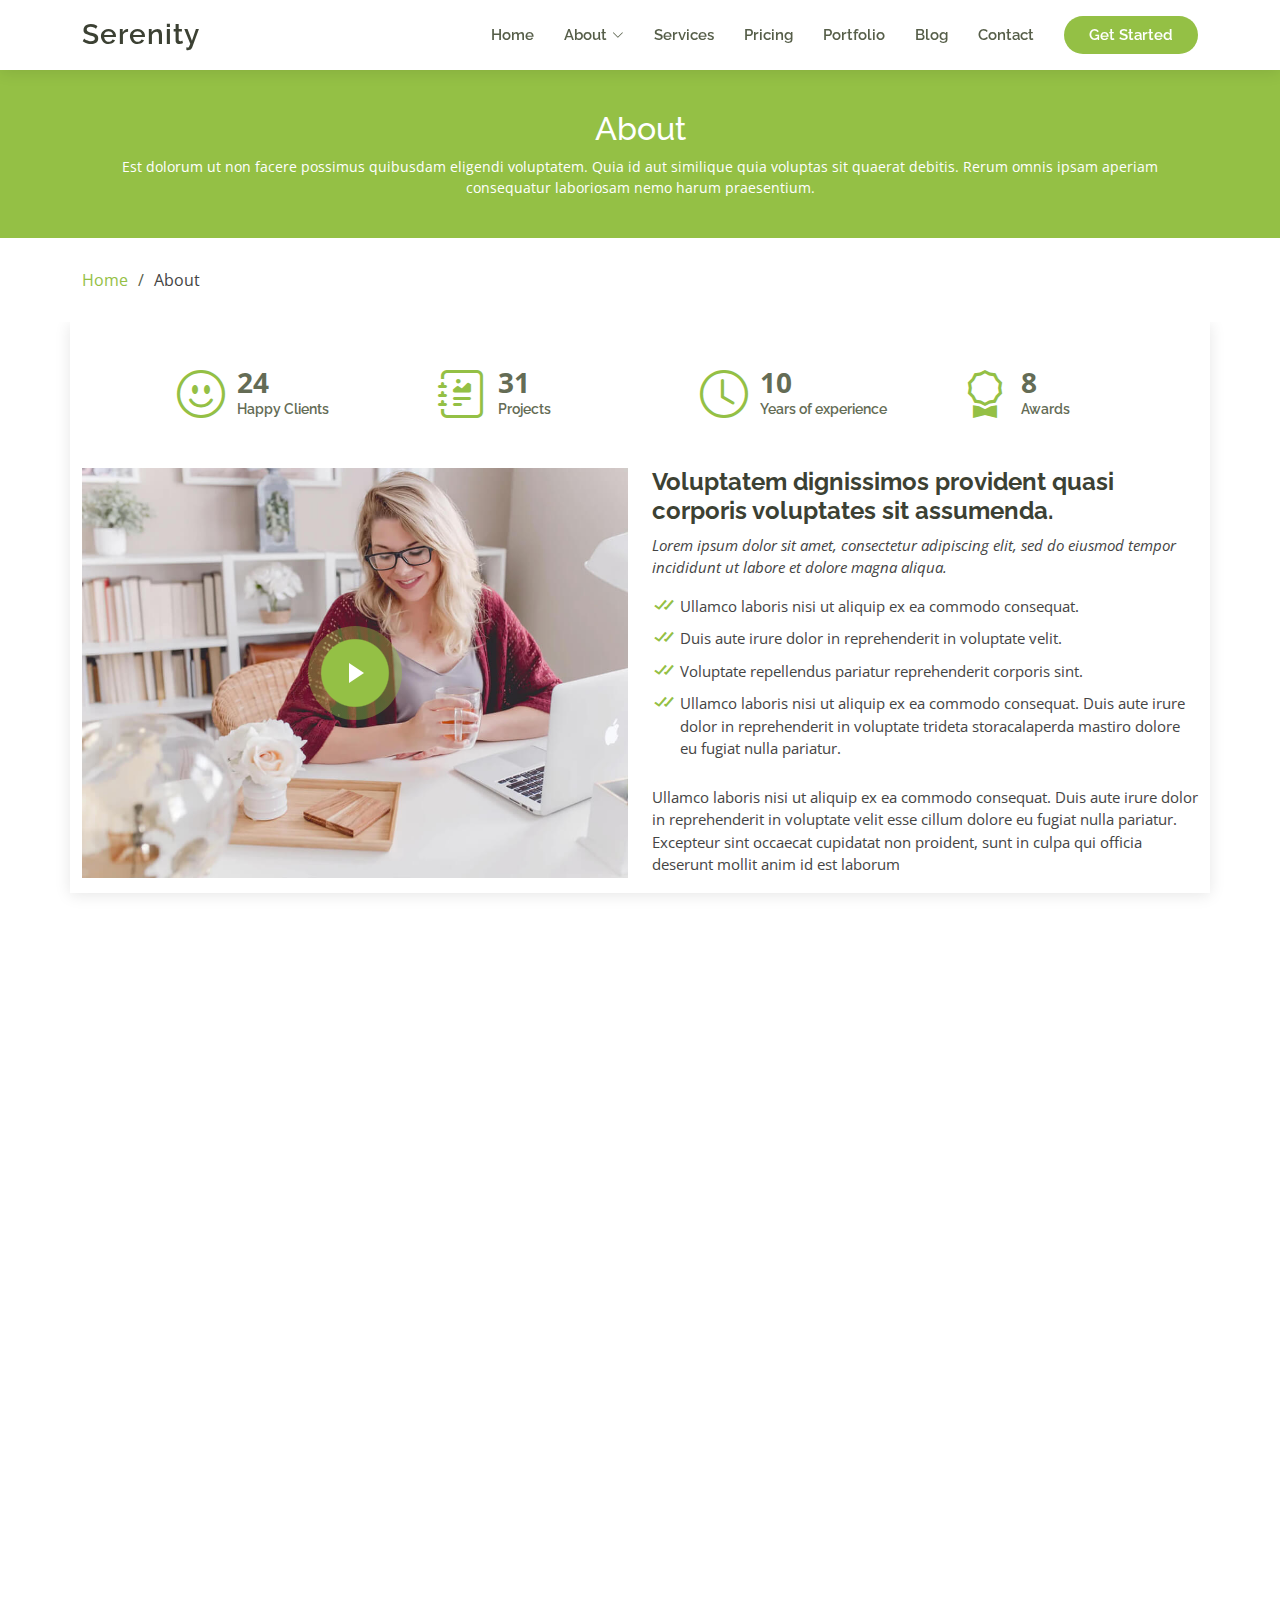
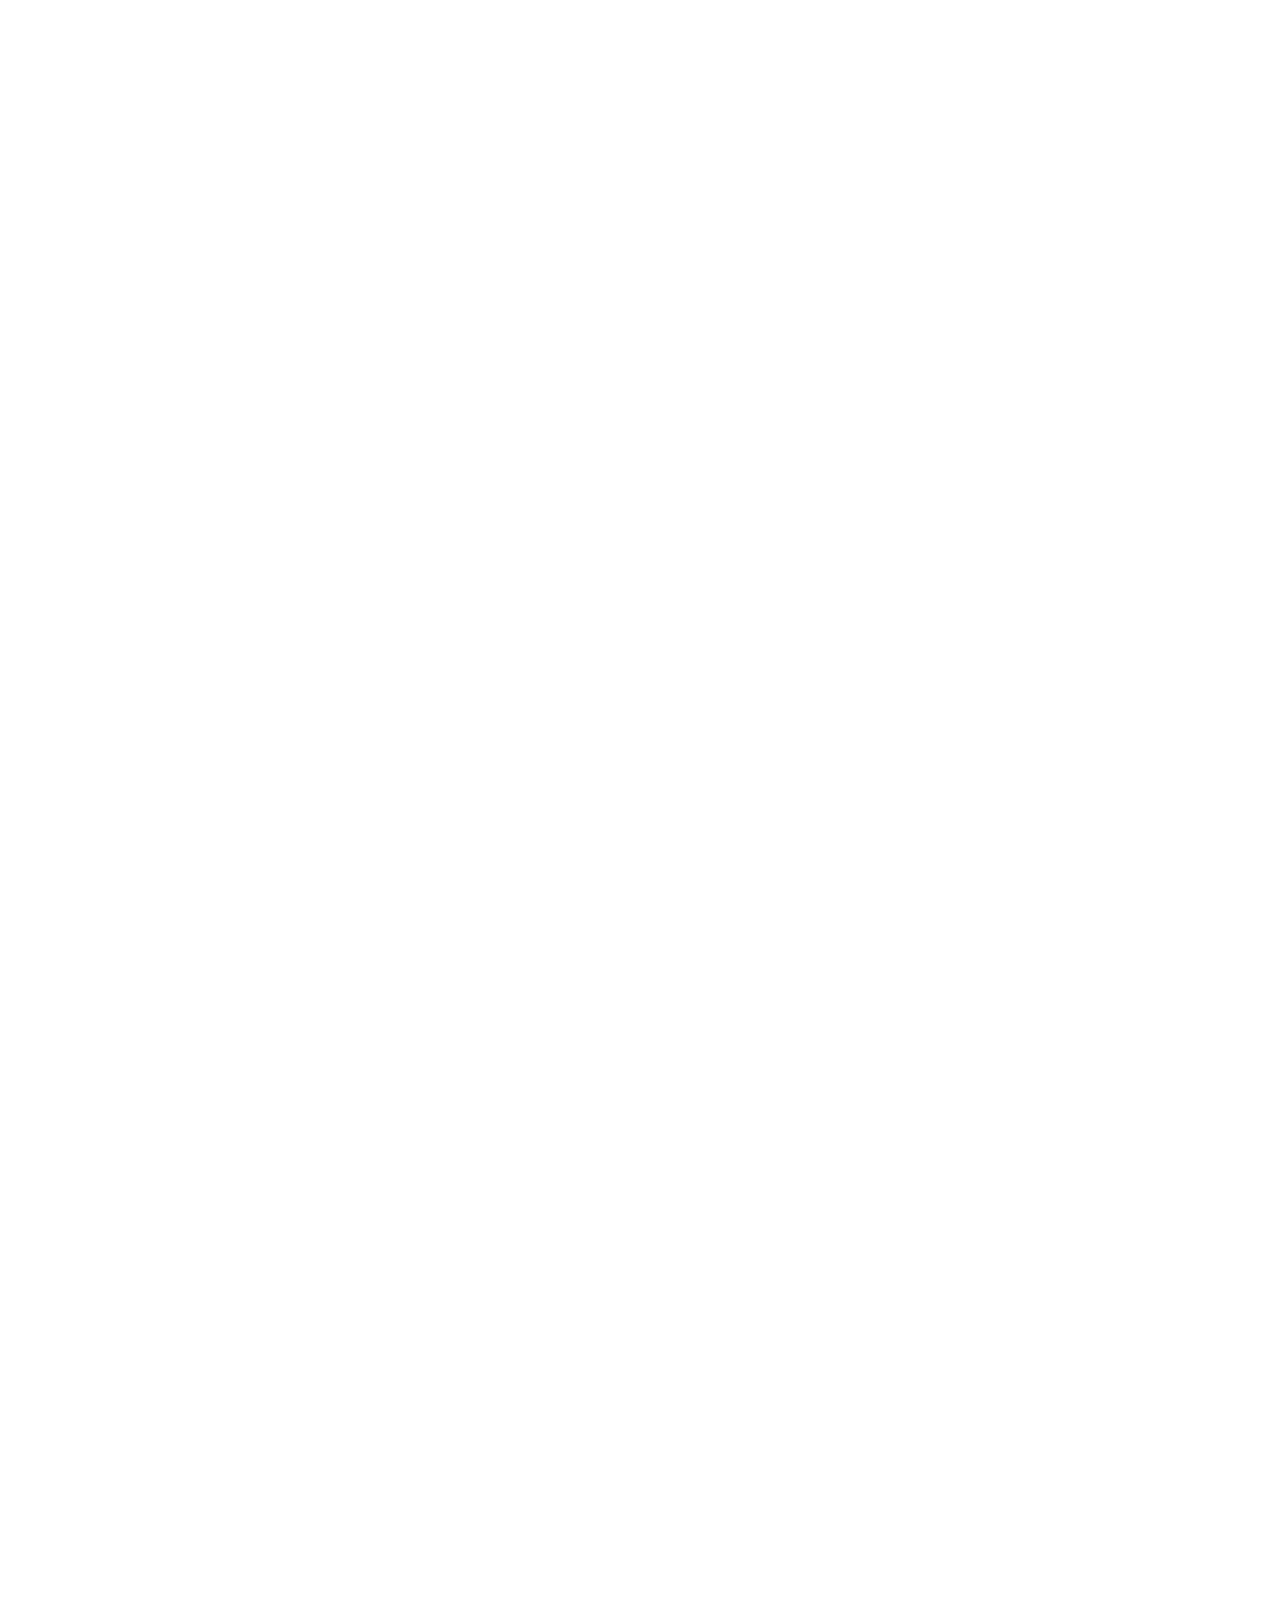
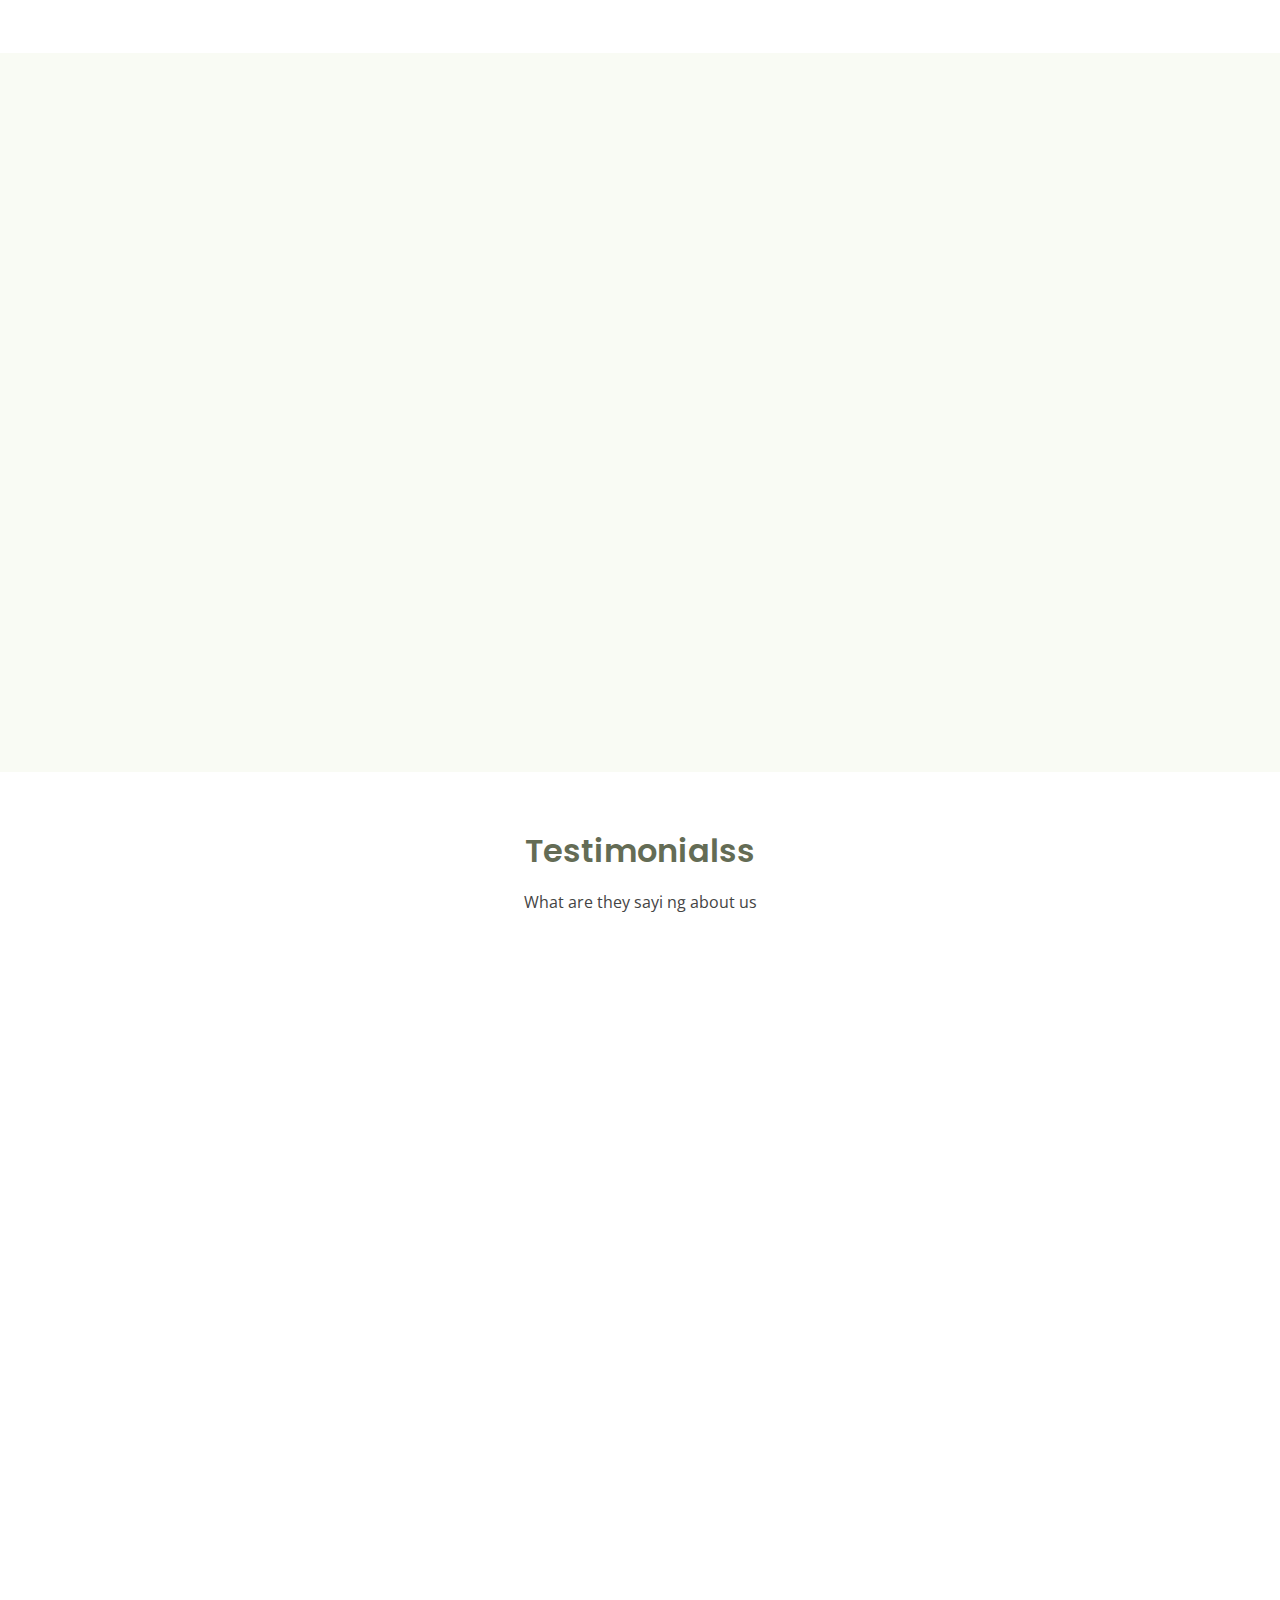
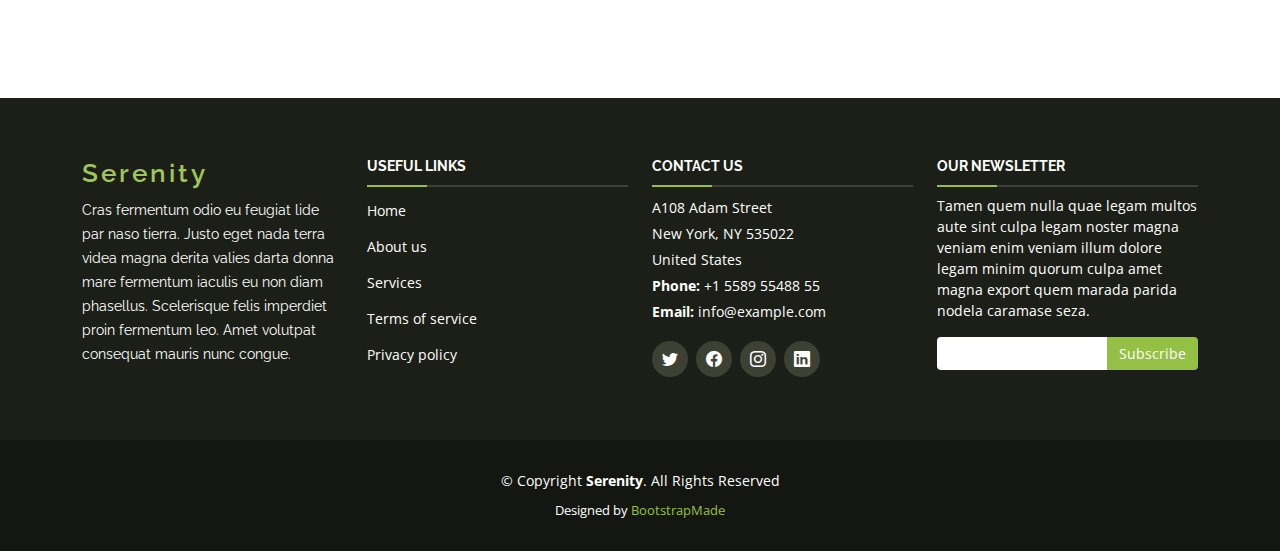
==== about.html @ 509af788 "initial commit" ====
<!DOCTYPE html>
<html lang="en">

<head>
  <meta charset="utf-8">
  <meta content="width=device-width, initial-scale=1.0" name="viewport">

  <title>About - Serenity Bootstrap Template</title>
  <meta content="" name="description">
  <meta content="" name="keywords">

  <!-- Favicons -->
  <link href="assets/img/favicon.png" rel="icon">
  <link href="assets/img/apple-touch-icon.png" rel="apple-touch-icon">

  <!-- Google Fonts -->
  <link href="https://fonts.googleapis.com/css?family=Open+Sans:300,300i,400,400i,600,600i,700,700i|Raleway:300,300i,400,400i,500,500i,600,600i,700,700i|Poppins:300,300i,400,400i,500,500i,600,600i,700,700i" rel="stylesheet">

  <!-- Vendor CSS Files -->
  <link href="assets/vendor/aos/aos.css" rel="stylesheet">
  <link href="assets/vendor/bootstrap/css/bootstrap.min.css" rel="stylesheet">
  <link href="assets/vendor/bootstrap-icons/bootstrap-icons.css" rel="stylesheet">
  <link href="assets/vendor/boxicons/css/boxicons.min.css" rel="stylesheet">
  <link href="assets/vendor/glightbox/css/glightbox.min.css" rel="stylesheet">
  <link href="assets/vendor/swiper/swiper-bundle.min.css" rel="stylesheet">

  <!-- Template Main CSS File -->
  <link href="assets/css/style.css" rel="stylesheet">

  <!-- =======================================================
  * Template Name: Serenity
  * Updated: Jul 27 2023 with Bootstrap v5.3.1
  * Template URL: https://bootstrapmade.com/serenity-bootstrap-corporate-template/
  * Author: BootstrapMade.com
  * License: https://bootstrapmade.com/license/
  ======================================================== -->
</head>

<body>

  <!-- ======= Header ======= -->
  <header id="header" class="fixed-top d-flex align-items-center">
    <div class="container d-flex align-items-center justify-content-between">

      <div class="logo">
        <h1 class="text-light"><a href="index.html">Serenity</a></h1>
        <!-- Uncomment below if you prefer to use an image logo -->
        <!-- <a href="index.html"><img src="assets/img/logo.png" alt="" class="img-fluid"></a>-->
      </div>

      <nav id="navbar" class="navbar">
        <ul>
          <li><a href="index.html">Home</a></li>
          <li class="dropdown"><a href="#"><span>About</span> <i class="bi bi-chevron-down"></i></a>
            <ul>
              <li><a class="active" href="about.html">About</a></li>
              <li><a href="team.html">Team</a></li>
              <li class="dropdown"><a href="#"><span>Deep Drop Down</span> <i class="bi bi-chevron-right"></i></a>
                <ul>
                  <li><a href="#">Deep Drop Down 1</a></li>
                  <li><a href="#">Deep Drop Down 2</a></li>
                  <li><a href="#">Deep Drop Down 3</a></li>
                  <li><a href="#">Deep Drop Down 4</a></li>
                  <li><a href="#">Deep Drop Down 5</a></li>
                </ul>
              </li>
            </ul>
          </li>
          <li><a href="services.html">Services</a></li>
          <li><a href="pricing.html">Pricing</a></li>
          <li><a href="portfolio.html">Portfolio</a></li>
          <li><a href="blog.html">Blog</a></li>
          <li><a href="contact.html">Contact</a></li>

          <li><a class="getstarted" href="about.html">Get Started</a></li>
        </ul>
        <i class="bi bi-list mobile-nav-toggle"></i>
      </nav><!-- .navbar -->

    </div>
  </header><!-- End Header -->

  <main id="main">

    <!-- ======= Breadcrumbs ======= -->
    <section id="breadcrumbs" class="breadcrumbs">
      <div class="breadcrumb-hero">
        <div class="container">
          <div class="breadcrumb-hero">
            <h2>About</h2>
            <p>Est dolorum ut non facere possimus quibusdam eligendi voluptatem. Quia id aut similique quia voluptas sit quaerat debitis. Rerum omnis ipsam aperiam consequatur laboriosam nemo harum praesentium. </p>
          </div>
        </div>
      </div>
      <div class="container">
        <ol>
          <li><a href="index.html">Home</a></li>
          <li>About</li>
        </ol>
      </div>
    </section><!-- End Breadcrumbs -->

    <!-- ======= About Section ======= -->
    <section id="about" class="about">
      <div class="container">

        <div class="row justify-content-end">
          <div class="col-lg-11">
            <div class="row justify-content-end">

              <div class="col-lg-3 col-md-5 col-6 d-md-flex align-items-md-stretch">
                <div class="count-box py-5">
                  <i class="bi bi-emoji-smile"></i>
                  <span data-purecounter-start="0" data-purecounter-end="65" class="purecounter">0</span>
                  <p>Happy Clients</p>
                </div>
              </div>

              <div class="col-lg-3 col-md-5 col-6 d-md-flex align-items-md-stretch">
                <div class="count-box py-5">
                  <i class="bi bi-journal-richtext"></i>
                  <span data-purecounter-start="0" data-purecounter-end="85" class="purecounter">0</span>
                  <p>Projects</p>
                </div>
              </div>

              <div class="col-lg-3 col-md-5 col-6 d-md-flex align-items-md-stretch">
                <div class="count-box pb-5 pt-0 pt-lg-5">
                  <i class="bi bi-clock"></i>
                  <span data-purecounter-start="0" data-purecounter-end="27" class="purecounter">0</span>
                  <p>Years of experience</p>
                </div>
              </div>

              <div class="col-lg-3 col-md-5 col-6 d-md-flex align-items-md-stretch">
                <div class="count-box pb-5 pt-0 pt-lg-5">
                  <i class="bi bi-award"></i>
                  <span data-purecounter-start="0" data-purecounter-end="22" class="purecounter">0</span>
                  <p>Awards</p>
                </div>
              </div>

            </div>
          </div>
        </div>

        <div class="row">

          <div class="col-lg-6 video-box align-self-baseline position-relative">
            <img src="assets/img/about.jpg" class="img-fluid" alt="">
            <a href="https://www.youtube.com/watch?v=jDDaplaOz7Q" class="glightbox play-btn mb-4"></a>
          </div>

          <div class="col-lg-6 pt-3 pt-lg-0 content">
            <h3>Voluptatem dignissimos provident quasi corporis voluptates sit assumenda.</h3>
            <p class="fst-italic">
              Lorem ipsum dolor sit amet, consectetur adipiscing elit, sed do eiusmod tempor incididunt ut labore et dolore
              magna aliqua.
            </p>
            <ul>
              <li><i class="bx bx-check-double"></i> Ullamco laboris nisi ut aliquip ex ea commodo consequat.</li>
              <li><i class="bx bx-check-double"></i> Duis aute irure dolor in reprehenderit in voluptate velit.</li>
              <li><i class="bx bx-check-double"></i> Voluptate repellendus pariatur reprehenderit corporis sint.</li>
              <li><i class="bx bx-check-double"></i> Ullamco laboris nisi ut aliquip ex ea commodo consequat. Duis aute irure dolor in reprehenderit in voluptate trideta storacalaperda mastiro dolore eu fugiat nulla pariatur.</li>
            </ul>
            <p>
              Ullamco laboris nisi ut aliquip ex ea commodo consequat. Duis aute irure dolor in reprehenderit in voluptate
              velit esse cillum dolore eu fugiat nulla pariatur. Excepteur sint occaecat cupidatat non proident, sunt in
              culpa qui officia deserunt mollit anim id est laborum
            </p>
          </div>

        </div>

      </div>
    </section><!-- End About Section -->

    <!-- ======= Work Process Section ======= -->
    <section id="work-process" class="work-process">
      <div class="container">

        <div class="section-title" data-aos="fade-up">
          <h2>Work Process</h2>
          <p>Magnam dolores commodi suscipit. Necessitatibus eius consequatur ex aliquid fuga eum quidem. Sit sint consectetur velit. Quisquam quos quisquam cupiditate. Et nemo qui impedit suscipit alias ea. Quia fugiat sit in iste officiis commodi quidem hic quas.</p>
        </div>

        <div class="row content">
          <div class="col-md-5" data-aos="fade-right">
            <img src="assets/img/work-process-1.png" class="img-fluid" alt="">
          </div>
          <div class="col-md-7 pt-4" data-aos="fade-left">
            <h3>Voluptatem dignissimos provident quasi corporis voluptates sit assumenda.</h3>
            <p class="fst-italic">
              Lorem ipsum dolor sit amet, consectetur adipiscing elit, sed do eiusmod tempor incididunt ut labore et dolore
              magna aliqua.
            </p>
            <ul>
              <li><i class="bi bi-check"></i> Ullamco laboris nisi ut aliquip ex ea commodo consequat.</li>
              <li><i class="bi bi-check"></i> Duis aute irure dolor in reprehenderit in voluptate velit.</li>
            </ul>
          </div>
        </div>

        <div class="row content">
          <div class="col-md-5 order-1 order-md-2" data-aos="fade-left">
            <img src="assets/img/work-process-2.png" class="img-fluid" alt="">
          </div>
          <div class="col-md-7 pt-5 order-2 order-md-1" data-aos="fade-right">
            <h3>Corporis temporibus maiores provident</h3>
            <p class="fst-italic">
              Lorem ipsum dolor sit amet, consectetur adipiscing elit, sed do eiusmod tempor incididunt ut labore et dolore
              magna aliqua.
            </p>
            <p>
              Ullamco laboris nisi ut aliquip ex ea commodo consequat. Duis aute irure dolor in reprehenderit in voluptate
              velit esse cillum dolore eu fugiat nulla pariatur. Excepteur sint occaecat cupidatat non proident, sunt in
              culpa qui officia deserunt mollit anim id est laborum
            </p>
          </div>
        </div>

        <div class="row content">
          <div class="col-md-5" data-aos="fade-right">
            <img src="assets/img/work-process-3.png" class="img-fluid" alt="">
          </div>
          <div class="col-md-7 pt-5" data-aos="fade-left">
            <h3>Sunt consequatur ad ut est nulla consectetur reiciendis animi voluptas</h3>
            <p>Cupiditate placeat cupiditate placeat est ipsam culpa. Delectus quia minima quod. Sunt saepe odit aut quia voluptatem hic voluptas dolor doloremque.</p>
            <ul>
              <li><i class="bi bi-check"></i> Ullamco laboris nisi ut aliquip ex ea commodo consequat.</li>
              <li><i class="bi bi-check"></i> Duis aute irure dolor in reprehenderit in voluptate velit.</li>
              <li><i class="bi bi-check"></i> Facilis ut et voluptatem aperiam. Autem soluta ad fugiat.</li>
            </ul>
          </div>
        </div>

        <div class="row content">
          <div class="col-md-5 order-1 order-md-2" data-aos="fade-left">
            <img src="assets/img/work-process-4.png" class="img-fluid" alt="">
          </div>
          <div class="col-md-7 pt-5 order-2 order-md-1" data-aos="fade-right">
            <h3>Quas et necessitatibus eaque impedit ipsum animi consequatur incidunt in</h3>
            <p class="fst-italic">
              Lorem ipsum dolor sit amet, consectetur adipiscing elit, sed do eiusmod tempor incididunt ut labore et dolore
              magna aliqua.
            </p>
            <p>
              Ullamco laboris nisi ut aliquip ex ea commodo consequat. Duis aute irure dolor in reprehenderit in voluptate
              velit esse cillum dolore eu fugiat nulla pariatur. Excepteur sint occaecat cupidatat non proident, sunt in
              culpa qui officia deserunt mollit anim id est laborum
            </p>
          </div>
        </div>

      </div>
    </section><!-- End Work Process Section -->

    <!-- ======= Our Skills Section ======= -->
    <section id="skills" class="skills section-bg">
      <div class="container">

        <div class="section-title" data-aos="fade-up">
          <h2>Our Skills</h2>
          <p>Magnam dolores commodi suscipit. Necessitatibus eius consequatur ex aliquid fuga eum quidem. Sit sint consectetur velit. Quisquam quos quisquam cupiditate. Et nemo qui impedit suscipit alias ea. Quia fugiat sit in iste officiis commodi quidem hic quas.</p>
        </div>

        <div class="row">
          <div class="col-lg-6" data-aos="fade-right">
            <img src="assets/img/skills-img.jpg" class="img-fluid" alt="">
          </div>
          <div class="col-lg-6 pt-4 pt-lg-0 content" data-aos="fade-left">
            <h3>Voluptatem dignissimos provident quasi corporis voluptates</h3>
            <p class="fst-italic">
              Lorem ipsum dolor sit amet, consectetur adipiscing elit, sed do eiusmod tempor incididunt ut labore et dolore
              magna aliqua.
            </p>
            <p>
              Ullamco laboris nisi ut aliquip ex ea commodo consequat. Duis aute irure dolor in reprehenderit in voluptate
              velit esse cillum dolore eu fugiat nulla pariatur. Excepteur sint occaecat cupidatat non proident.
            </p>

            <div class="skills-content">

              <div class="progress">
                <span class="skill">HTML <i class="val">100%</i></span>
                <div class="progress-bar-wrap">
                  <div class="progress-bar" role="progressbar" aria-valuenow="100" aria-valuemin="0" aria-valuemax="100"></div>
                </div>
              </div>

              <div class="progress">
                <span class="skill">CSS <i class="val">90%</i></span>
                <div class="progress-bar-wrap">
                  <div class="progress-bar" role="progressbar" aria-valuenow="90" aria-valuemin="0" aria-valuemax="100"></div>
                </div>
              </div>

              <div class="progress">
                <span class="skill">JavaScript <i class="val">75%</i></span>
                <div class="progress-bar-wrap">
                  <div class="progress-bar" role="progressbar" aria-valuenow="75" aria-valuemin="0" aria-valuemax="100"></div>
                </div>
              </div>

              <div class="progress">
                <span class="skill">Photoshop <i class="val">55%</i></span>
                <div class="progress-bar-wrap">
                  <div class="progress-bar" role="progressbar" aria-valuenow="55" aria-valuemin="0" aria-valuemax="100"></div>
                </div>
              </div>

            </div>

          </div>
        </div>

      </div>
    </section><!-- End Our Skills Section -->

    <section id="testimonials" class="testimonials">
      <div class="container">

        <div class="section-title">
          <h2>Testimonialss</h2>
          <p>What are they sayi ng about us</p>
        </div>

        <div class="slides-1 swiper" data-aos="fade-up">
          <div class="swiper-wrapper">

            <div class="swiper-slide">
              <div class="testimonial-item">
                <img src="assets/img/testimonials/testimonials-1.jpg" class="testimonial-img" alt="">
                <h3>Saul Goodman</h3>
                <h4>Ceo &amp; Founder</h4>
                <div class="stars">
                  <i class="bi bi-star-fill"></i><i class="bi bi-star-fill"></i><i class="bi bi-star-fill"></i><i class="bi bi-star-fill"></i><i class="bi bi-star-fill"></i>
                </div>
                <p>
                  <i class="bi bi-quote quote-icon-left"></i>
                  Proin iaculis purus consequat sem cure digni ssim donec porttitora entum suscipit rhoncus. Accusantium quam, ultricies eget id, aliquam eget nibh et. Maecen aliquam, risus at semper.
                  <i class="bi bi-quote quote-icon-right"></i>
                </p>
              </div>
            </div><!-- End testimonial item -->

            <div class="swiper-slide">
              <div class="testimonial-item">
                <img src="assets/img/testimonials/testimonials-2.jpg" class="testimonial-img" alt="">
                <h3>Sara Wilsson</h3>
                <h4>Designer</h4>
                <div class="stars">
                  <i class="bi bi-star-fill"></i><i class="bi bi-star-fill"></i><i class="bi bi-star-fill"></i><i class="bi bi-star-fill"></i><i class="bi bi-star-fill"></i>
                </div>
                <p>
                  <i class="bi bi-quote quote-icon-left"></i>
                  Export tempor illum tamen malis malis eram quae irure esse labore quem cillum quid cillum eram malis quorum velit fore eram velit sunt aliqua noster fugiat irure amet legam anim culpa.
                  <i class="bi bi-quote quote-icon-right"></i>
                </p>
              </div>
            </div><!-- End testimonial item -->

            <div class="swiper-slide">
              <div class="testimonial-item">
                <img src="assets/img/testimonials/testimonials-3.jpg" class="testimonial-img" alt="">
                <h3>Jena Karlis</h3>
                <h4>Store Owner</h4>
                <div class="stars">
                  <i class="bi bi-star-fill"></i><i class="bi bi-star-fill"></i><i class="bi bi-star-fill"></i><i class="bi bi-star-fill"></i><i class="bi bi-star-fill"></i>
                </div>
                <p>
                  <i class="bi bi-quote quote-icon-left"></i>
                  Enim nisi quem export duis labore cillum quae magna enim sint quorum nulla quem veniam duis minim tempor labore quem eram duis noster aute amet eram fore quis sint minim.
                  <i class="bi bi-quote quote-icon-right"></i>
                </p>
              </div>
            </div><!-- End testimonial item -->

            <div class="swiper-slide">
              <div class="testimonial-item">
                <img src="assets/img/testimonials/testimonials-4.jpg" class="testimonial-img" alt="">
                <h3>Matt Brandon</h3>
                <h4>Freelancer</h4>
                <div class="stars">
                  <i class="bi bi-star-fill"></i><i class="bi bi-star-fill"></i><i class="bi bi-star-fill"></i><i class="bi bi-star-fill"></i><i class="bi bi-star-fill"></i>
                </div>
                <p>
                  <i class="bi bi-quote quote-icon-left"></i>
                  Fugiat enim eram quae cillum dolore dolor amet nulla culpa multos export minim fugiat minim velit minim dolor enim duis veniam ipsum anim magna sunt elit fore quem dolore labore illum veniam.
                  <i class="bi bi-quote quote-icon-right"></i>
                </p>
              </div>
            </div><!-- End testimonial item -->

            <div class="swiper-slide">
              <div class="testimonial-item">
                <img src="assets/img/testimonials/testimonials-5.jpg" class="testimonial-img" alt="">
                <h3>John Larson</h3>
                <h4>Entrepreneur</h4>
                <div class="stars">
                  <i class="bi bi-star-fill"></i><i class="bi bi-star-fill"></i><i class="bi bi-star-fill"></i><i class="bi bi-star-fill"></i><i class="bi bi-star-fill"></i>
                </div>
                <p>
                  <i class="bi bi-quote quote-icon-left"></i>
                  Quis quorum aliqua sint quem legam fore sunt eram irure aliqua veniam tempor noster veniam enim culpa labore duis sunt culpa nulla illum cillum fugiat legam esse veniam culpa fore nisi cillum quid.
                  <i class="bi bi-quote quote-icon-right"></i>
                </p>
              </div>
            </div><!-- End testimonial item -->

          </div>
          <div class="swiper-pagination"></div>
        </div>

      </div>
    </section>

    <!-- ======= Our Clients Section ======= -->
    <section id="clients" class="clients">
      <div class="container" data-aos="fade-up">

        <div class="section-title">
          <h2>Our Clients</h2>
          <p>Magnam dolores commodi suscipit. Necessitatibus eius consequatur ex aliquid fuga eum quidem. Sit sint consectetur velit. Quisquam quos quisquam cupiditate. Et nemo qui impedit suscipit alias ea. Quia fugiat sit in iste officiis commodi quidem hic quas.</p>
        </div>

        <div class="clients-slider swiper">
          <div class="swiper-wrapper align-items-center">
            <div class="swiper-slide"><img src="assets/img/clients/client-1.png" class="img-fluid" alt=""></div>
            <div class="swiper-slide"><img src="assets/img/clients/client-2.png" class="img-fluid" alt=""></div>
            <div class="swiper-slide"><img src="assets/img/clients/client-3.png" class="img-fluid" alt=""></div>
            <div class="swiper-slide"><img src="assets/img/clients/client-4.png" class="img-fluid" alt=""></div>
            <div class="swiper-slide"><img src="assets/img/clients/client-5.png" class="img-fluid" alt=""></div>
            <div class="swiper-slide"><img src="assets/img/clients/client-6.png" class="img-fluid" alt=""></div>
            <div class="swiper-slide"><img src="assets/img/clients/client-7.png" class="img-fluid" alt=""></div>
            <div class="swiper-slide"><img src="assets/img/clients/client-8.png" class="img-fluid" alt=""></div>
          </div>
          <div class="swiper-pagination"></div>
        </div>

      </div>
    </section><!-- End Our Clients Section -->

  </main><!-- End #main -->

  <!-- ======= Footer ======= -->
  <footer id="footer">
    <div class="footer-top">
      <div class="container">
        <div class="row">

          <div class="col-lg-3 col-md-6 footer-info">
            <h3>Serenity</h3>
            <p>Cras fermentum odio eu feugiat lide par naso tierra. Justo eget nada terra videa magna derita valies darta donna mare fermentum iaculis eu non diam phasellus. Scelerisque felis imperdiet proin fermentum leo. Amet volutpat consequat mauris nunc congue.</p>
          </div>

          <div class="col-lg-3 col-md-6 footer-links">
            <h4>Useful Links</h4>
            <ul>
              <li><a href="#">Home</a></li>
              <li><a href="#">About us</a></li>
              <li><a href="#">Services</a></li>
              <li><a href="#">Terms of service</a></li>
              <li><a href="#">Privacy policy</a></li>
            </ul>
          </div>

          <div class="col-lg-3 col-md-6 footer-contact">
            <h4>Contact Us</h4>
            <p>
              A108 Adam Street <br>
              New York, NY 535022<br>
              United States <br>
              <strong>Phone:</strong> +1 5589 55488 55<br>
              <strong>Email:</strong> info@example.com<br>
            </p>

            <div class="social-links">
              <a href="#" class="twitter"><i class="bi bi-twitter"></i></a>
              <a href="#" class="facebook"><i class="bi bi-facebook"></i></a>
              <a href="#" class="instagram"><i class="bi bi-instagram"></i></a>
              <a href="#" class="linkedin"><i class="bi bi-linkedin"></i></a>
            </div>

          </div>

          <div class="col-lg-3 col-md-6 footer-newsletter">
            <h4>Our Newsletter</h4>
            <p>Tamen quem nulla quae legam multos aute sint culpa legam noster magna veniam enim veniam illum dolore legam minim quorum culpa amet magna export quem marada parida nodela caramase seza.</p>
            <form action="" method="post">
              <input type="email" name="email"><input type="submit" value="Subscribe">
            </form>
          </div>

        </div>
      </div>
    </div>

    <div class="container">
      <div class="copyright">
        &copy; Copyright <strong><span>Serenity</span></strong>. All Rights Reserved
      </div>
      <div class="credits">
        <!-- All the links in the footer should remain intact. -->
        <!-- You can delete the links only if you purchased the pro version. -->
        <!-- Licensing information: https://bootstrapmade.com/license/ -->
        <!-- Purchase the pro version with working PHP/AJAX contact form: https://bootstrapmade.com/serenity-bootstrap-corporate-template/ -->
        Designed by <a href="https://bootstrapmade.com/">BootstrapMade</a>
      </div>
    </div>
  </footer><!-- End Footer -->

  <a href="#" class="back-to-top d-flex align-items-center justify-content-center"><i class="bi bi-arrow-up-short"></i></a>

  <!-- Vendor JS Files -->
  <script src="assets/vendor/purecounter/purecounter_vanilla.js"></script>
  <script src="assets/vendor/aos/aos.js"></script>
  <script src="assets/vendor/bootstrap/js/bootstrap.bundle.min.js"></script>
  <script src="assets/vendor/glightbox/js/glightbox.min.js"></script>
  <script src="assets/vendor/isotope-layout/isotope.pkgd.min.js"></script>
  <script src="assets/vendor/swiper/swiper-bundle.min.js"></script>
  <script src="assets/vendor/waypoints/noframework.waypoints.js"></script>
  <script src="assets/vendor/php-email-form/validate.js"></script>

  <!-- Template Main JS File -->
  <script src="assets/js/main.js"></script>

</body>

</html>
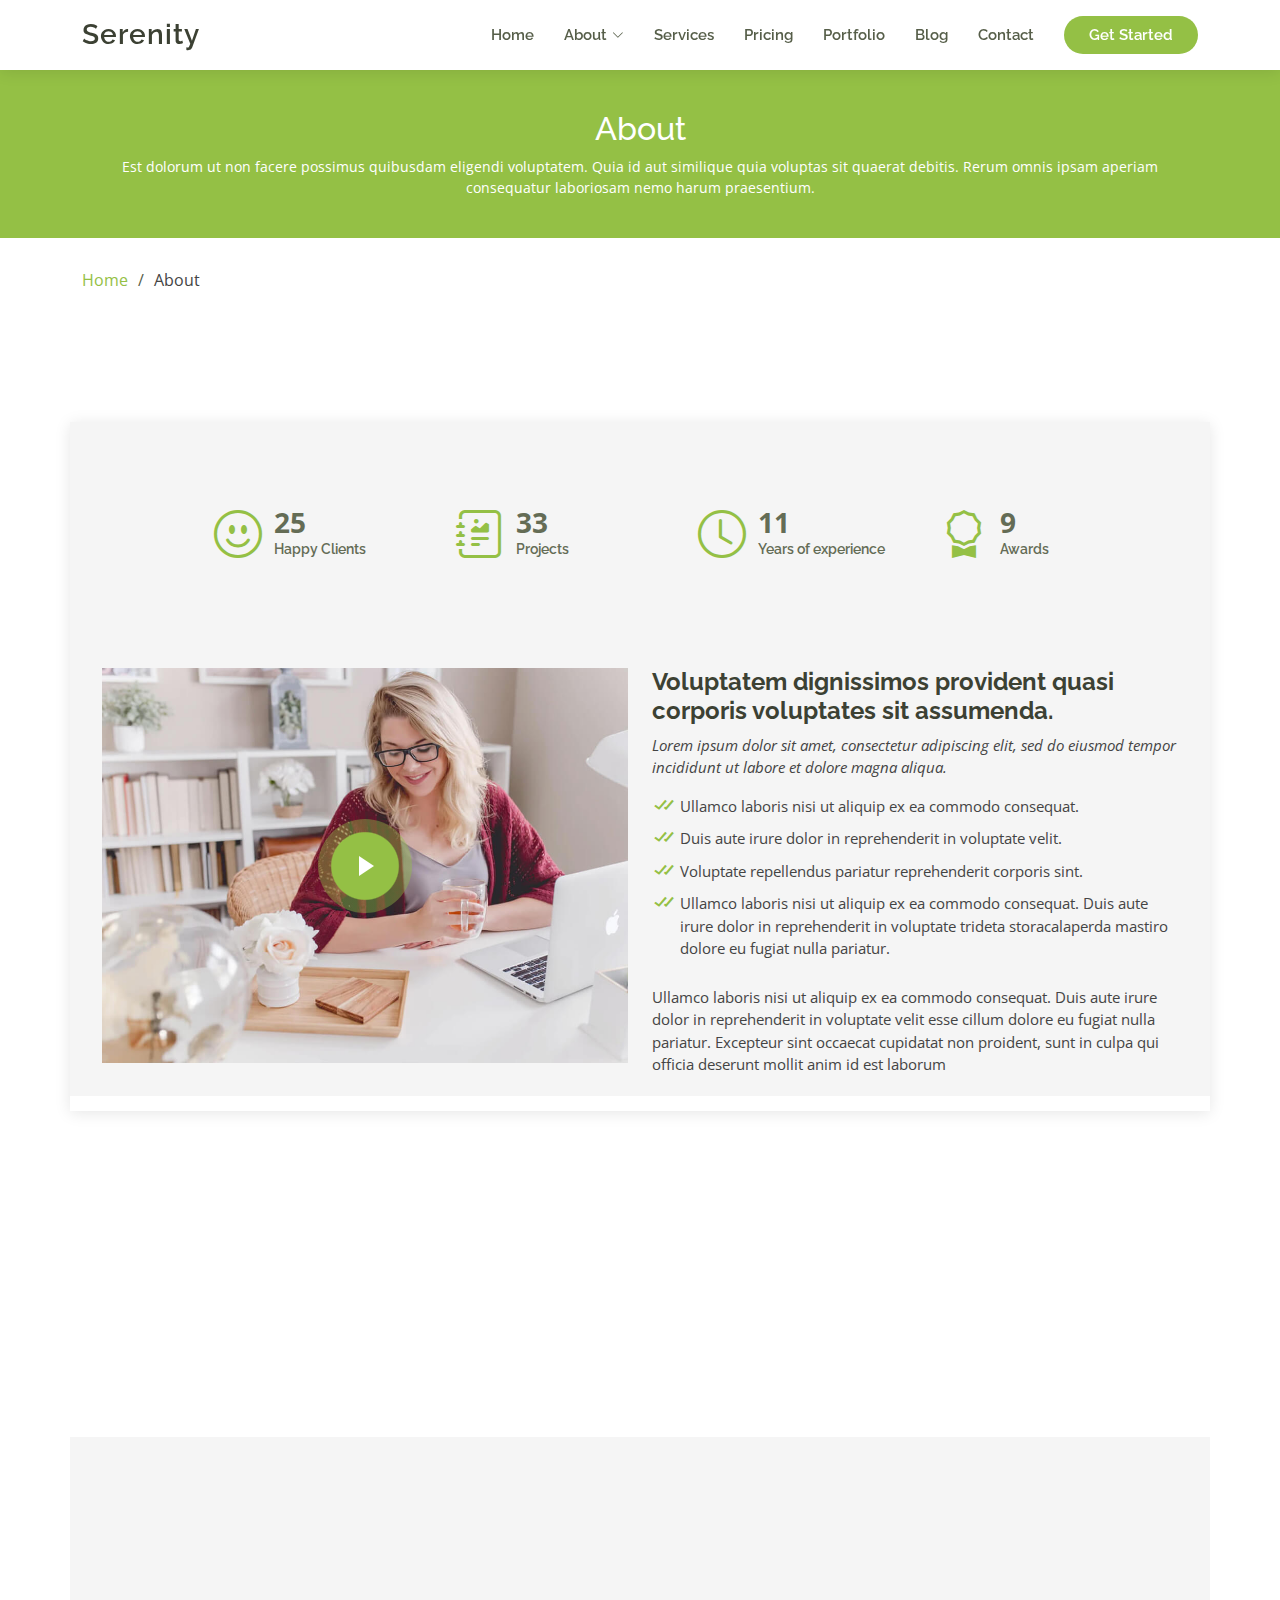
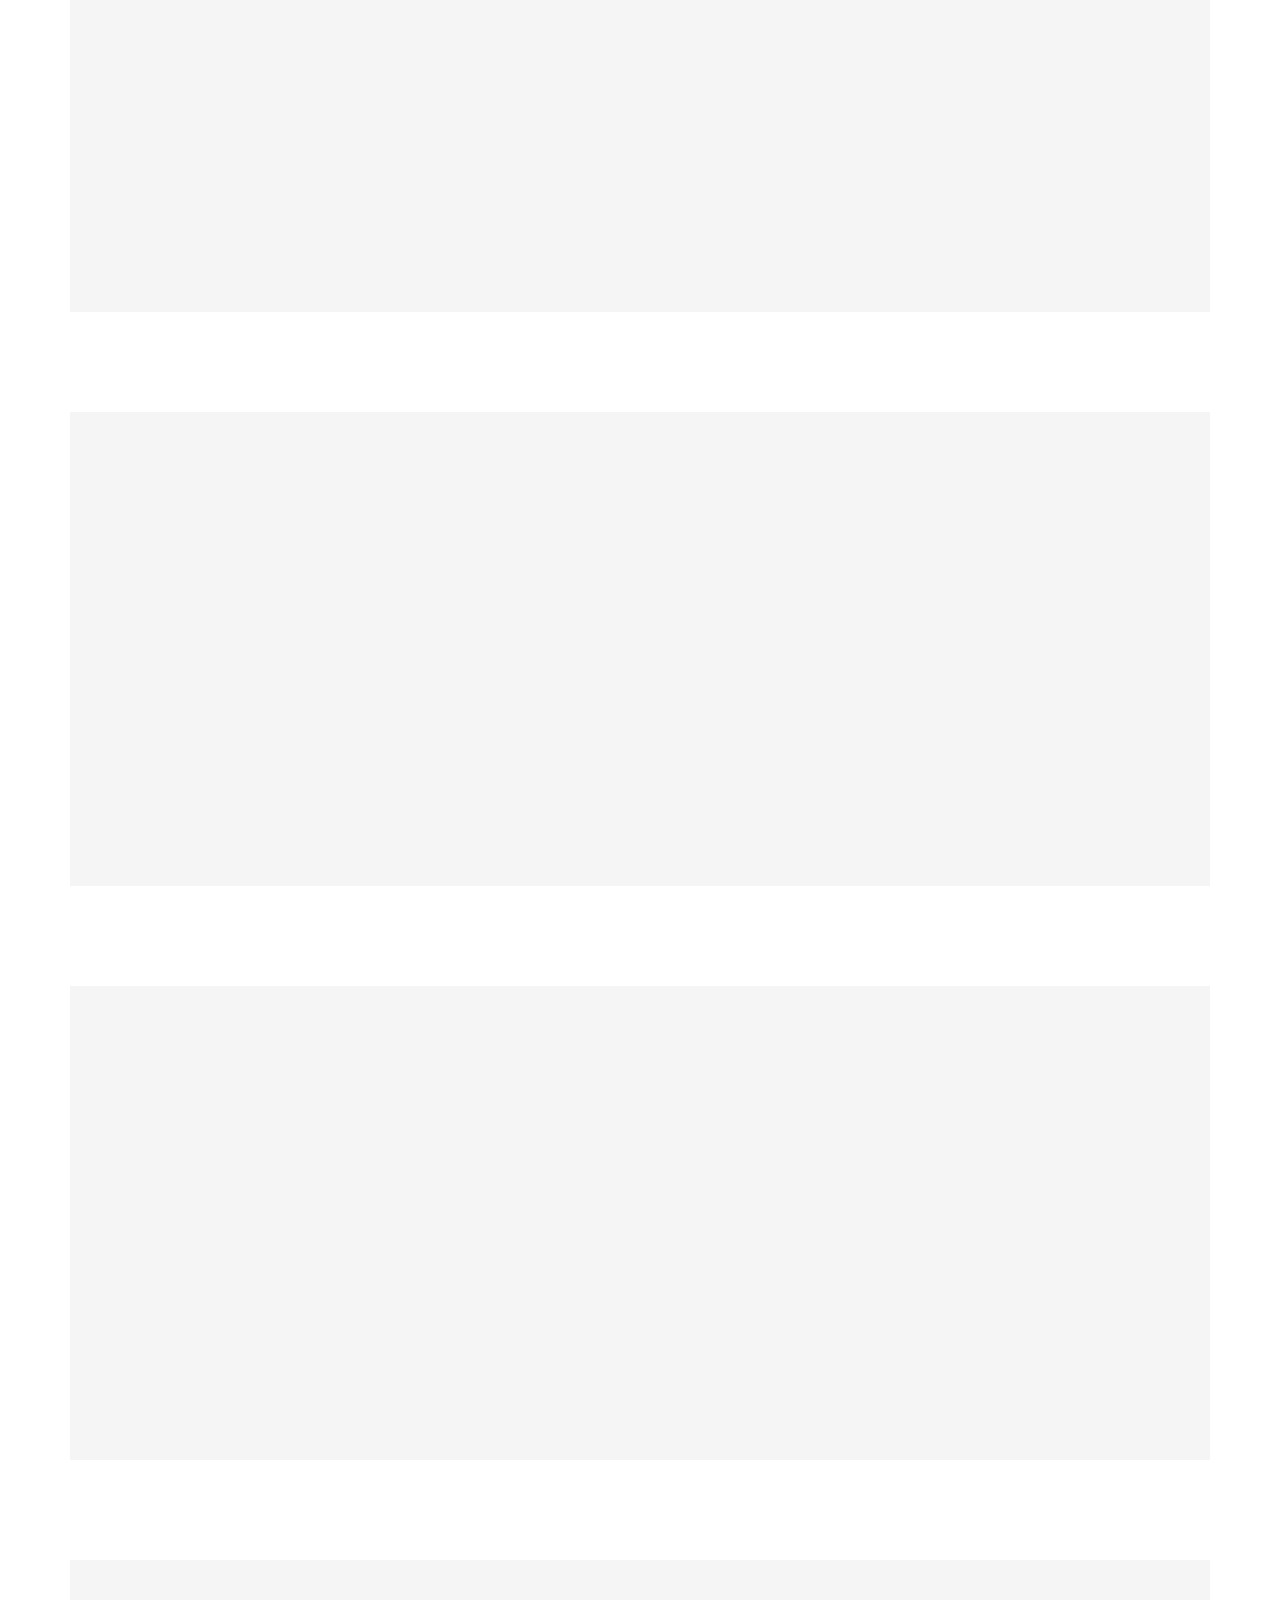
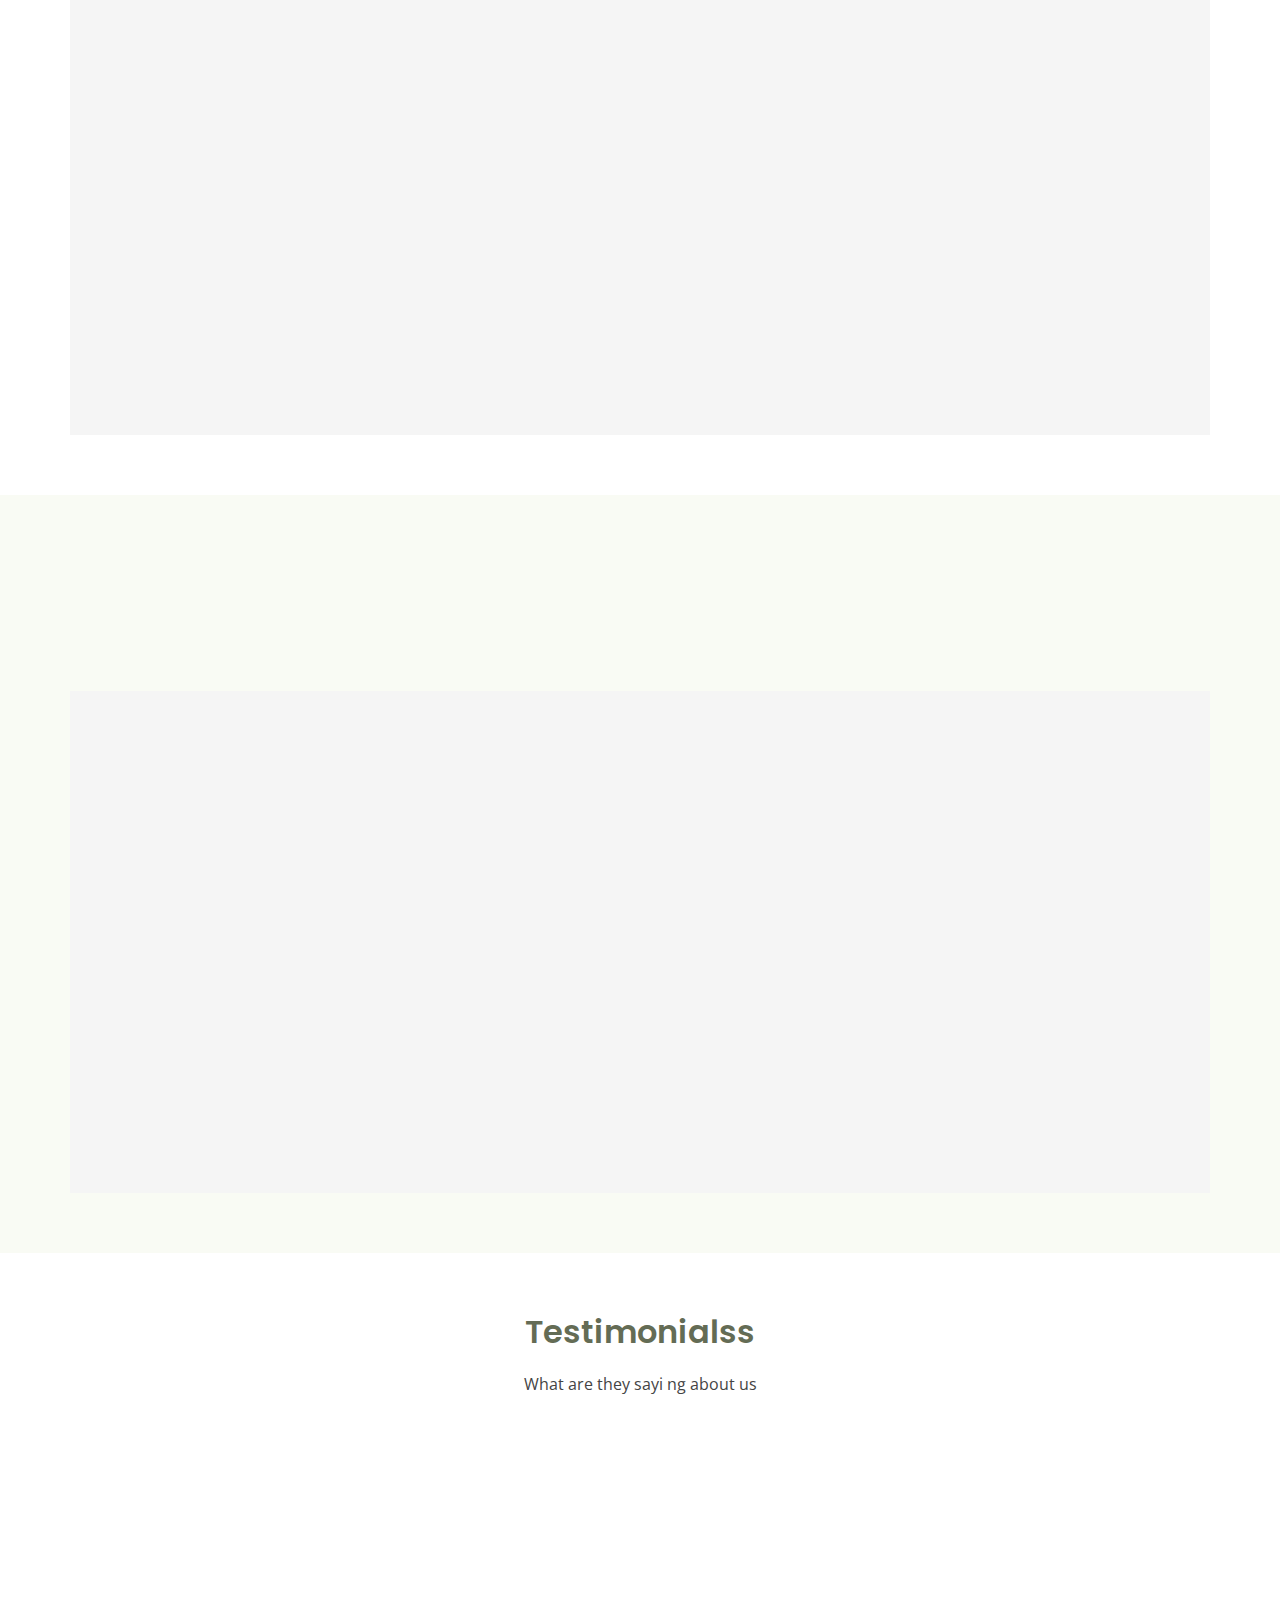
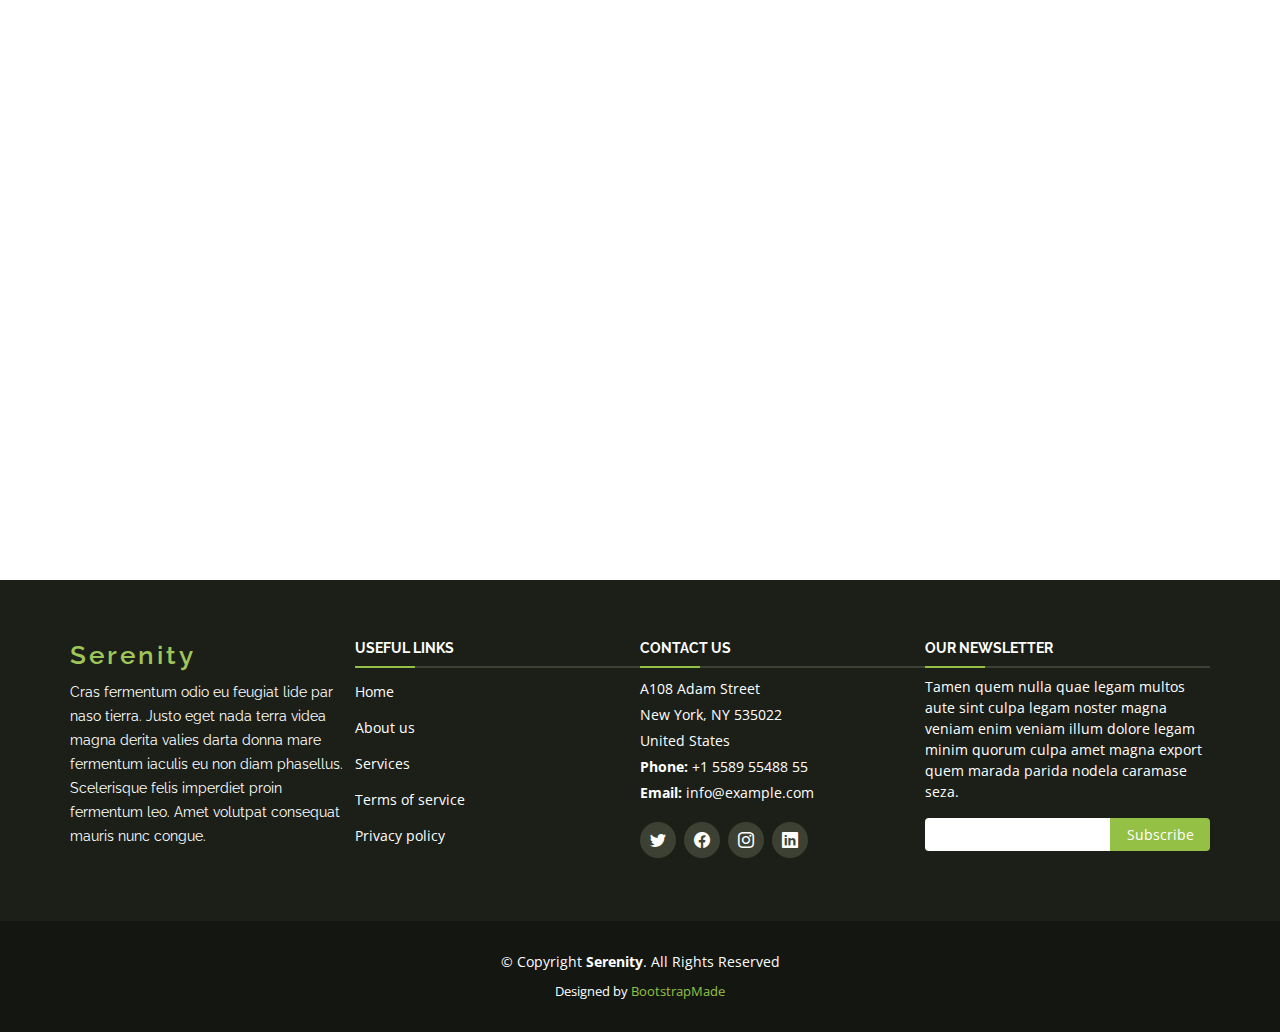
==== commit 6dfd9e21: "slicing 2" ====
--- a/about.html
+++ b/about.html
@@ -447,7 +447,7 @@
   <footer id="footer">
     <div class="footer-top">
       <div class="container">
-        <div class="row">
+        <div class="row-footer">
 
           <div class="col-lg-3 col-md-6 footer-info">
             <h3>Serenity</h3>
--- a/assets/css/style.css
+++ b/assets/css/style.css
@@ -9,6 +9,10 @@
 /*--------------------------------------------------------------
 # General
 --------------------------------------------------------------*/
+:root{
+  --background-service: #F5F5F5;
+
+}
 body {
   font-family: "Open Sans", sans-serif;
   color: #444444;
@@ -37,6 +41,19 @@
   margin-top: 70px;
   z-index: 3;
   position: relative;
+}
+.row{
+  background: var(--background-service);
+  padding: 20px;
+}
+.row-footer{
+  --bs-gutter-x: 1.5rem;
+  --bs-gutter-y: 0;
+  display: flex;
+  flex-wrap: wrap;
+  margin-top: calc(-1 * var(--bs-gutter-y));
+  margin-right: calc(-.5 * var(--bs-gutter-x));
+  margin-left: calc(-.5 * var(--bs-gutter-x));
 }
 
 /*--------------------------------------------------------------
@@ -457,6 +474,7 @@
 --------------------------------------------------------------*/
 section {
   padding-bottom: 60px;
+  padding-top: 100px;
   overflow: hidden;
 }
 
@@ -532,6 +550,7 @@
   box-shadow: 0px 2px 15px rgba(0, 0, 0, 0.1);
   padding-bottom: 15px;
   background: #fff;
+  margin-bottom: 30px;
 }
 
 .about .count-box {
@@ -1266,8 +1285,11 @@
   border-radius: 5px;
   position: relative;
   overflow: hidden;
-}
-
+  margin-bottom: 20px;
+}
+.pricing h1{
+  margin-bottom: 30px;
+}
 .pricing h3 {
   font-weight: 400;
   margin: -20px -20px 20px -20px;
@@ -1302,13 +1324,17 @@
   padding: 0;
   list-style: none;
   color: #444444;
-  text-align: center;
+  text-align: left;
   line-height: 20px;
   font-size: 14px;
 }
 
 .pricing ul li {
   padding-bottom: 16px;
+  max-width: 100ch;
+  overflow: hidden;
+  text-overflow: ellipsis;
+  white-space: nowrap;
 }
 
 .pricing ul i {
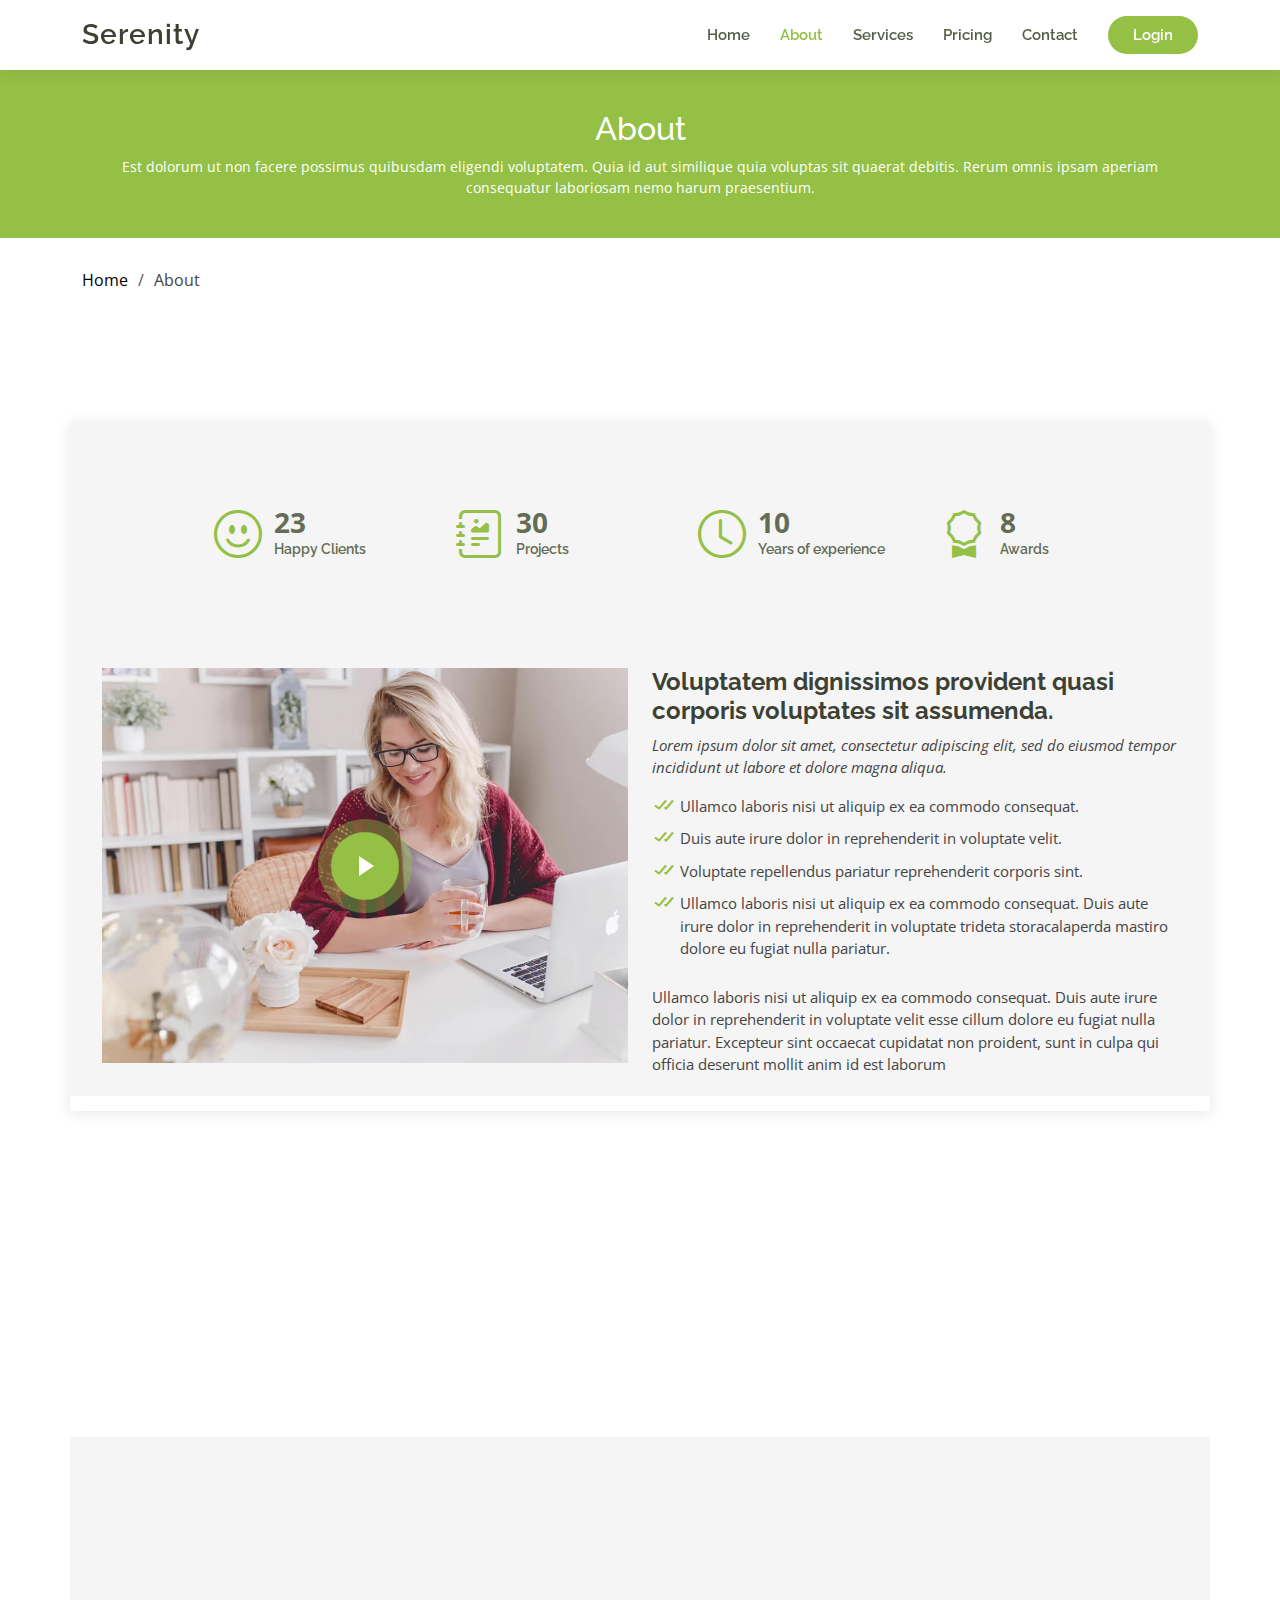
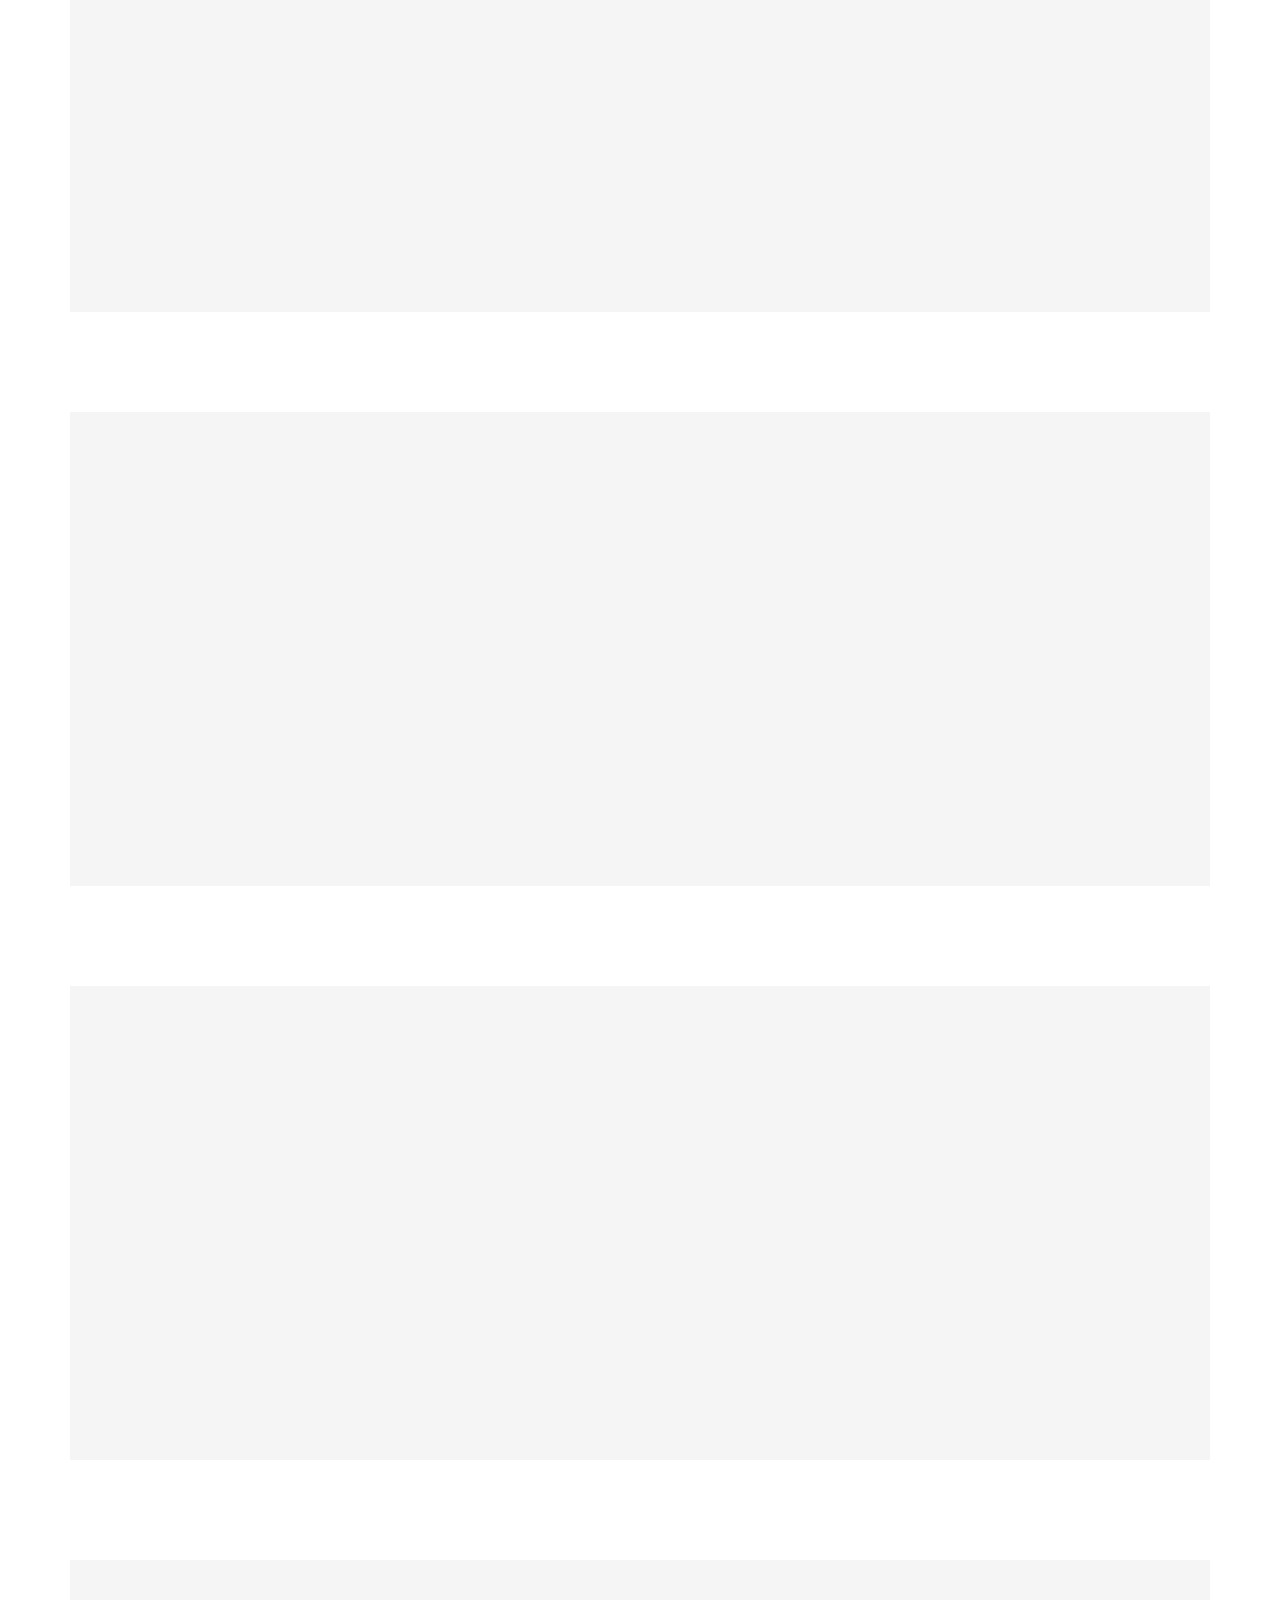
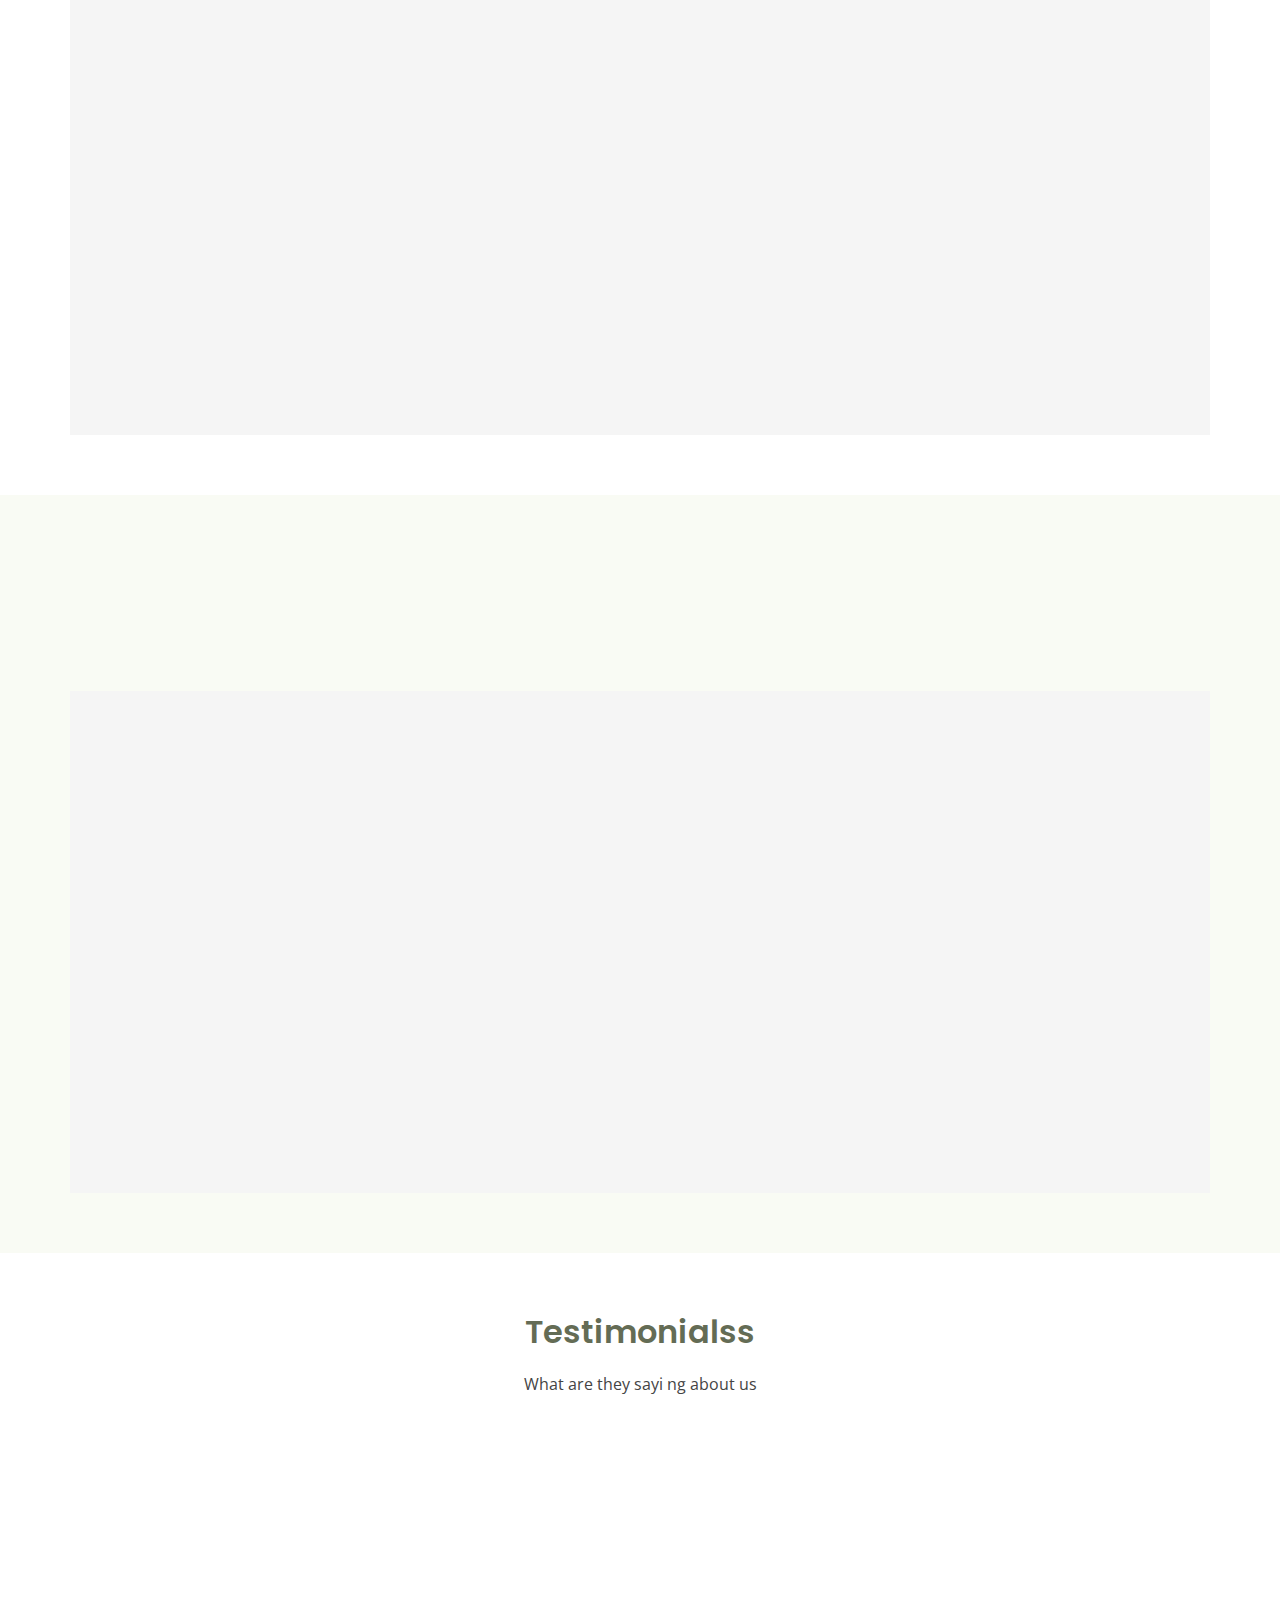
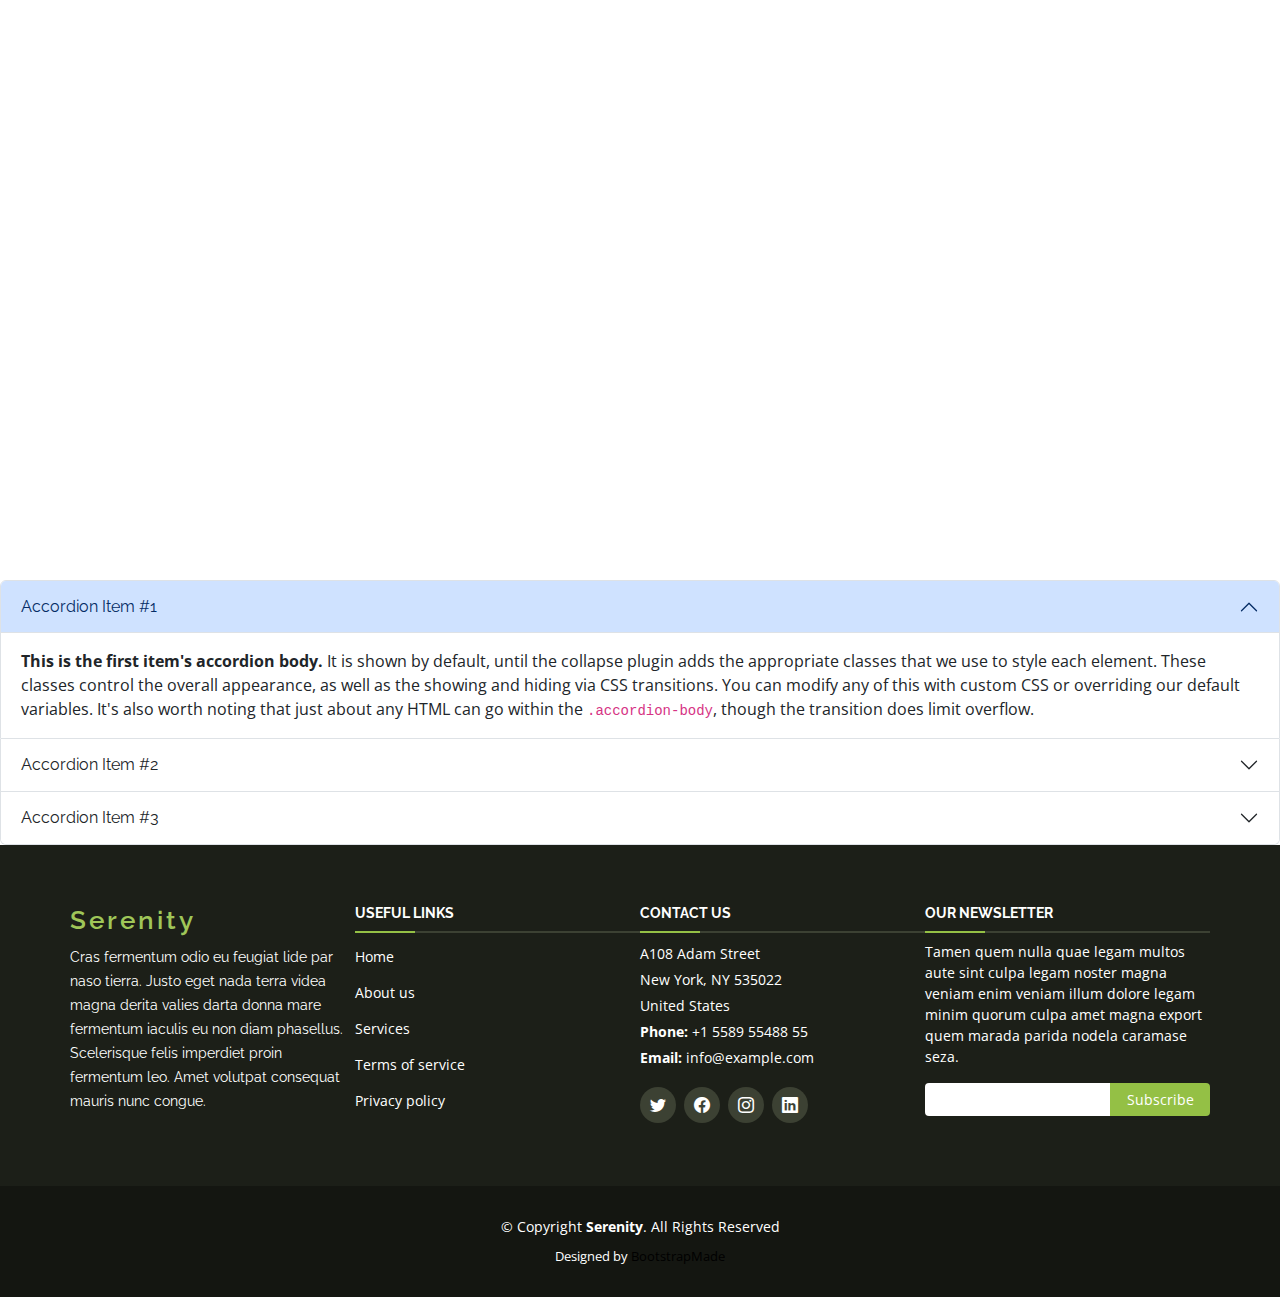
==== commit 1668ba4a: "slicing" ====
--- a/about.html
+++ b/about.html
@@ -51,32 +51,15 @@
       <nav id="navbar" class="navbar">
         <ul>
           <li><a href="index.html">Home</a></li>
-          <li class="dropdown"><a href="#"><span>About</span> <i class="bi bi-chevron-down"></i></a>
-            <ul>
-              <li><a class="active" href="about.html">About</a></li>
-              <li><a href="team.html">Team</a></li>
-              <li class="dropdown"><a href="#"><span>Deep Drop Down</span> <i class="bi bi-chevron-right"></i></a>
-                <ul>
-                  <li><a href="#">Deep Drop Down 1</a></li>
-                  <li><a href="#">Deep Drop Down 2</a></li>
-                  <li><a href="#">Deep Drop Down 3</a></li>
-                  <li><a href="#">Deep Drop Down 4</a></li>
-                  <li><a href="#">Deep Drop Down 5</a></li>
-                </ul>
-              </li>
-            </ul>
-          </li>
+          <li><a class="active" href="about.html">About</a></li>
           <li><a href="services.html">Services</a></li>
           <li><a href="pricing.html">Pricing</a></li>
-          <li><a href="portfolio.html">Portfolio</a></li>
-          <li><a href="blog.html">Blog</a></li>
           <li><a href="contact.html">Contact</a></li>
-
-          <li><a class="getstarted" href="about.html">Get Started</a></li>
+          <li><a class="getstarted" href="about.html">Login</a></li>
         </ul>
         <i class="bi bi-list mobile-nav-toggle"></i>
       </nav><!-- .navbar -->
-
+      
     </div>
   </header><!-- End Header -->
 
@@ -441,6 +424,44 @@
       </div>
     </section><!-- End Our Clients Section -->
 
+    <div class="accordion" id="accordionExample">
+      <div class="accordion-item">
+        <h2 class="accordion-header" id="headingOne">
+          <button class="accordion-button" type="button" data-bs-toggle="collapse" data-bs-target="#collapseOne" aria-expanded="true" aria-controls="collapseOne">
+            Accordion Item #1
+          </button>
+        </h2>
+        <div id="collapseOne" class="accordion-collapse collapse show" aria-labelledby="headingOne" data-bs-parent="#accordionExample">
+          <div class="accordion-body">
+            <strong>This is the first item's accordion body.</strong> It is shown by default, until the collapse plugin adds the appropriate classes that we use to style each element. These classes control the overall appearance, as well as the showing and hiding via CSS transitions. You can modify any of this with custom CSS or overriding our default variables. It's also worth noting that just about any HTML can go within the <code>.accordion-body</code>, though the transition does limit overflow.
+          </div>
+        </div>
+      </div>
+      <div class="accordion-item">
+        <h2 class="accordion-header" id="headingTwo">
+          <button class="accordion-button collapsed" type="button" data-bs-toggle="collapse" data-bs-target="#collapseTwo" aria-expanded="false" aria-controls="collapseTwo">
+            Accordion Item #2
+          </button>
+        </h2>
+        <div id="collapseTwo" class="accordion-collapse collapse" aria-labelledby="headingTwo" data-bs-parent="#accordionExample">
+          <div class="accordion-body">
+            <strong>This is the second item's accordion body.</strong> It is hidden by default, until the collapse plugin adds the appropriate classes that we use to style each element. These classes control the overall appearance, as well as the showing and hiding via CSS transitions. You can modify any of this with custom CSS or overriding our default variables. It's also worth noting that just about any HTML can go within the <code>.accordion-body</code>, though the transition does limit overflow.
+          </div>
+        </div>
+      </div>
+      <div class="accordion-item">
+        <h2 class="accordion-header" id="headingThree">
+          <button class="accordion-button collapsed" type="button" data-bs-toggle="collapse" data-bs-target="#collapseThree" aria-expanded="false" aria-controls="collapseThree">
+            Accordion Item #3
+          </button>
+        </h2>
+        <div id="collapseThree" class="accordion-collapse collapse" aria-labelledby="headingThree" data-bs-parent="#accordionExample">
+          <div class="accordion-body">
+            <strong>This is the third item's accordion body.</strong> It is hidden by default, until the collapse plugin adds the appropriate classes that we use to style each element. These classes control the overall appearance, as well as the showing and hiding via CSS transitions. You can modify any of this with custom CSS or overriding our default variables. It's also worth noting that just about any HTML can go within the <code>.accordion-body</code>, though the transition does limit overflow.
+          </div>
+        </div>
+      </div>
+    </div>
   </main><!-- End #main -->
 
   <!-- ======= Footer ======= -->
--- a/assets/css/style.css
+++ b/assets/css/style.css
@@ -19,8 +19,9 @@
 }
 
 a {
-  color: #94c045;
+  color: #000;
   text-decoration: none;
+  display: inline-block;
 }
 
 a:hover {
@@ -54,6 +55,16 @@
   margin-top: calc(-1 * var(--bs-gutter-y));
   margin-right: calc(-.5 * var(--bs-gutter-x));
   margin-left: calc(-.5 * var(--bs-gutter-x));
+}
+.row-home{
+  --bs-gutter-x: 1.5rem;
+  --bs-gutter-y: 0;
+  display: flex;
+  flex-wrap: wrap;
+  margin-top: calc(-1 * var(--bs-gutter-y));
+  margin-right: calc(-.5 * var(--bs-gutter-x));
+  margin-left: calc(-.5 * var(--bs-gutter-x));
+  justify-content: center;
 }
 
 /*--------------------------------------------------------------
@@ -373,7 +384,7 @@
 #hero {
   width: 100%;
   height: 75vh;
-  background: url("../img/hero-bg.jpg") top center;
+  background: var(--primary-surface) top center;
   background-size: cover;
   position: relative;
   margin-bottom: -140px;
@@ -1287,9 +1298,7 @@
   overflow: hidden;
   margin-bottom: 20px;
 }
-.pricing h1{
-  margin-bottom: 30px;
-}
+
 .pricing h3 {
   font-weight: 400;
   margin: -20px -20px 20px -20px;
@@ -1353,6 +1362,19 @@
   padding: 20px 15px;
   background: #f8f8f8;
   text-align: center;
+}
+
+
+.service .btn-detail {
+  background-color: #4CAF50; /* Green */
+  border: none;
+  color: white;
+  padding: 15px 32px;
+  text-align: center;
+  font-size: 16px;
+  cursor: pointer;
+  float: right;
+  width: 33.33%;
 }
 
 .pricing .btn-buy {
